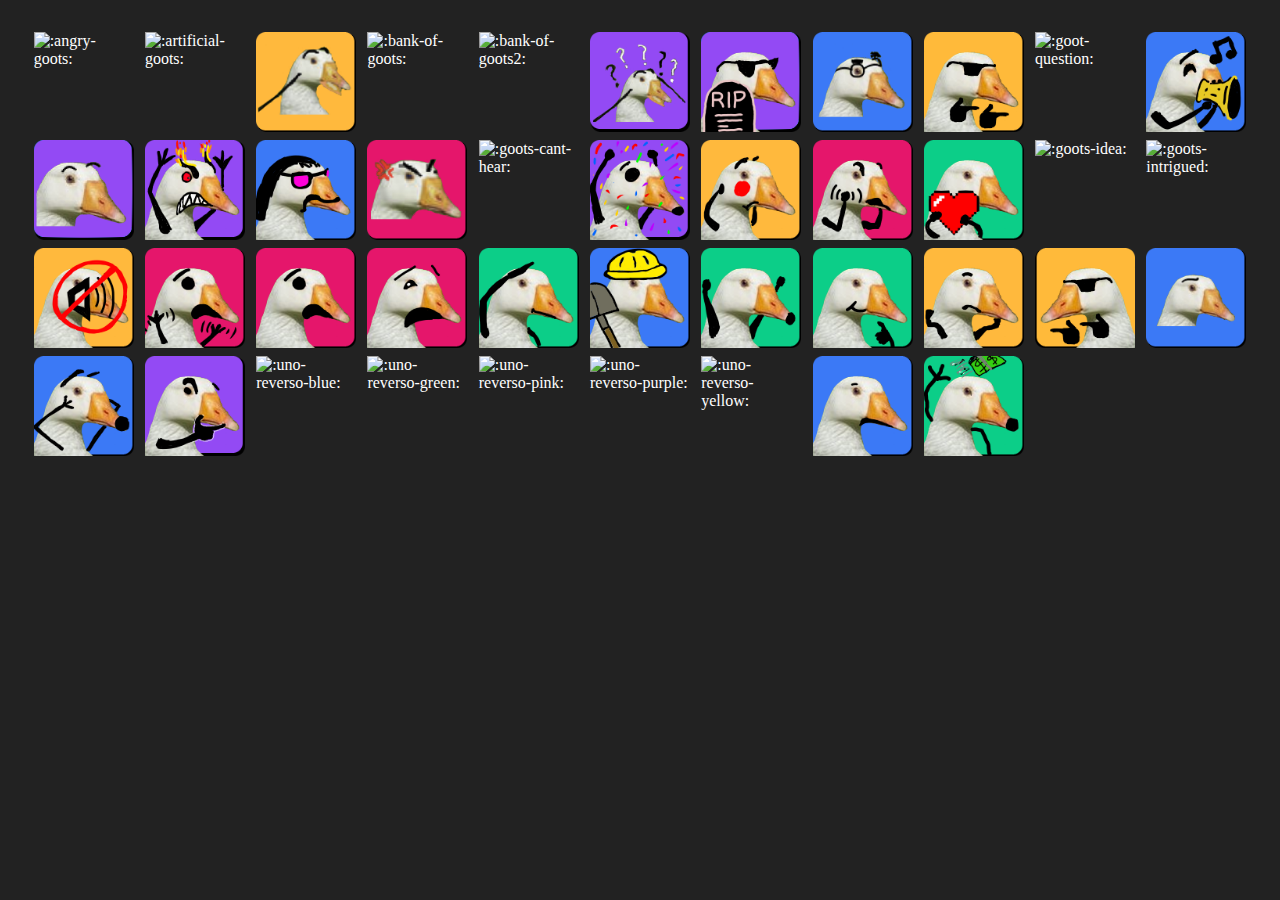
==== picker/index.html @ b7e682e3 "Add browser based goots picker" ====
<!DOCTYPE html>
<html lang="en">
<head>
	<link rel="stylesheet" href="style.css">
	<script src="script.js" defer></script>

	<title>Goots Gallery</title>
	<meta name="description" content="The ultimate goots viewing experience.">
</head>
<body>
<main>

<!--
Re-generate by running the following in the goots/ directory and pasting the result in here:
ls | sed -ne 's|\(.*\)\.\(.*\)|<img src="../goots/\1.\2" alt=":\1:" title=":\1:" height="128" width="128">|p' | pbcopy
-->

<img src="../goots/angry-goots.png" alt=":angry-goots:" title=":angry-goots:" height="128" width="128">
<img src="../goots/artificial-goots.png" alt=":artificial-goots:" title=":artificial-goots:" height="128" width="128">
<img src="../goots/audiogoots.png" alt=":audiogoots:" title=":audiogoots:" height="128" width="128">
<img src="../goots/bank-of-goots.png" alt=":bank-of-goots:" title=":bank-of-goots:" height="128" width="128">
<img src="../goots/bank-of-goots2.png" alt=":bank-of-goots2:" title=":bank-of-goots2:" height="128" width="128">
<img src="../goots/confu-goots.png" alt=":confu-goots:" title=":confu-goots:" height="128" width="128">
<img src="../goots/dead-code-goots.png" alt=":dead-code-goots:" title=":dead-code-goots:" height="128" width="128">
<img src="../goots/eugene-goots.png" alt=":eugene-goots:" title=":eugene-goots:" height="128" width="128">
<img src="../goots/fingie-goots.png" alt=":fingie-goots:" title=":fingie-goots:" height="128" width="128">
<img src="../goots/goot-question.png" alt=":goot-question:" title=":goot-question:" height="128" width="128">
<img src="../goots/goot-toot-toot.png" alt=":goot-toot-toot:" title=":goot-toot-toot:" height="128" width="128">
<img src="../goots/gootprised.png" alt=":gootprised:" title=":gootprised:" height="128" width="128">
<img src="../goots/gootrage.png" alt=":gootrage:" title=":gootrage:" height="128" width="128">
<img src="../goots/goots-80s-mullet-man.png" alt=":goots-80s-mullet-man:" title=":goots-80s-mullet-man:" height="128" width="128">
<img src="../goots/goots-angry.png" alt=":goots-angry:" title=":goots-angry:" height="128" width="128">
<img src="../goots/goots-cant-hear.png" alt=":goots-cant-hear:" title=":goots-cant-hear:" height="128" width="128">
<img src="../goots/goots-celebration.png" alt=":goots-celebration:" title=":goots-celebration:" height="128" width="128">
<img src="../goots/goots-embarassed.png" alt=":goots-embarassed:" title=":goots-embarassed:" height="128" width="128">
<img src="../goots/goots-fight.png" alt=":goots-fight:" title=":goots-fight:" height="128" width="128">
<img src="../goots/goots-heart.png" alt=":goots-heart:" title=":goots-heart:" height="128" width="128">
<img src="../goots/goots-idea.png" alt=":goots-idea:" title=":goots-idea:" height="128" width="128">
<img src="../goots/goots-intrigued.png" alt=":goots-intrigued:" title=":goots-intrigued:" height="128" width="128">
<img src="../goots/goots-no-audio.png" alt=":goots-no-audio:" title=":goots-no-audio:" height="128" width="128">
<img src="../goots/goots-no-no.png" alt=":goots-no-no:" title=":goots-no-no:" height="128" width="128">
<img src="../goots/goots-no.png" alt=":goots-no:" title=":goots-no:" height="128" width="128">
<img src="../goots/goots-oh-no.png" alt=":goots-oh-no:" title=":goots-oh-no:" height="128" width="128">
<img src="../goots/goots-salute.png" alt=":goots-salute:" title=":goots-salute:" height="128" width="128">
<img src="../goots/goots-working.png" alt=":goots-working:" title=":goots-working:" height="128" width="128">
<img src="../goots/goots-yay.png" alt=":goots-yay:" title=":goots-yay:" height="128" width="128">
<img src="../goots/goots-yes.png" alt=":goots-yes:" title=":goots-yes:" height="128" width="128">
<img src="../goots/gootshrug.png" alt=":gootshrug:" title=":gootshrug:" height="128" width="128">
<img src="../goots/gootsie-guns.png" alt=":gootsie-guns:" title=":gootsie-guns:" height="128" width="128">
<img src="../goots/neutro-goots.png" alt=":neutro-goots:" title=":neutro-goots:" height="128" width="128">
<img src="../goots/oh-my-gootness.png" alt=":oh-my-gootness:" title=":oh-my-gootness:" height="128" width="128">
<img src="../goots/thoots.png" alt=":thoots:" title=":thoots:" height="128" width="128">
<img src="../goots/uno-reverso-blue.png" alt=":uno-reverso-blue:" title=":uno-reverso-blue:" height="128" width="128">
<img src="../goots/uno-reverso-green.png" alt=":uno-reverso-green:" title=":uno-reverso-green:" height="128" width="128">
<img src="../goots/uno-reverso-pink.png" alt=":uno-reverso-pink:" title=":uno-reverso-pink:" height="128" width="128">
<img src="../goots/uno-reverso-purple.png" alt=":uno-reverso-purple:" title=":uno-reverso-purple:" height="128" width="128">
<img src="../goots/uno-reverso-yellow.png" alt=":uno-reverso-yellow:" title=":uno-reverso-yellow:" height="128" width="128">
<img src="../goots/wat-goots.png" alt=":wat-goots:" title=":wat-goots:" height="128" width="128">
<img src="../goots/yeets.png" alt=":yeets:" title=":yeets:" height="128" width="128">

</main>
</body>
</html>
---- picker/style.css ----
/*[ Config ]***************************************************************************************/

:root {
	/* size is the height/width to display geets at. */
	--size: 100px;
}


/*[ Reset ]****************************************************************************************/

*,
*::after,
*::before {
	border: 0;
	box-sizing: inherit;
	font-size: 100%;
	font-style: inherit;
	font-variant: none;
	margin: 0;
	padding: 0;
	overflow: visible;
	vertical-align: baseline;
	overscroll-behavior: contain;
}

html {
	-webkit-text-size-adjust: 100%;
	-webkit-tap-highlight-color: transparent;
}

main {
	display: block;
}


/*[ Toast Bar ]************************************************************************************/

#toast-bar {
	position: absolute;
	bottom: 1em;
	right: 2em;
}

#toast-bar p {
	color: #fff;
	background: rgba(0, 0, 0, .8);
	margin: .5em 0 0 auto;
	padding: .5em 1em;
	border-radius: 3px;
	width: fit-content;
	font-family: sans-serif;

	animation-duration: .25s;
	animation-name: animate-fade-in;
	animation-timing-function: ease-out;
}

@keyframes animate-fade-in {
	0%   { opacity: 0; }
	100% { opacity: 1; }
}


/*[ Main Style ]***********************************************************************************/

html {
	color: #fff;
	background: #222;
}

main {
	display: grid;
	grid-template-columns: repeat(auto-fill, minmax(var(--size), 1fr));
	grid-template-rows: repeat(auto-fill, minmax(var(--size), 1fr));
	place-items: center;
	padding: 2em;
	gap: .5em;
}

img {
	height: var(--size);
	width: var(--size);
	transition: transform .05s ease-in;
}

/* Only enable zoom hover with JS to make manually copying pasting goots easier. */
.js img:hover {
	transform: scale(1.3);
}
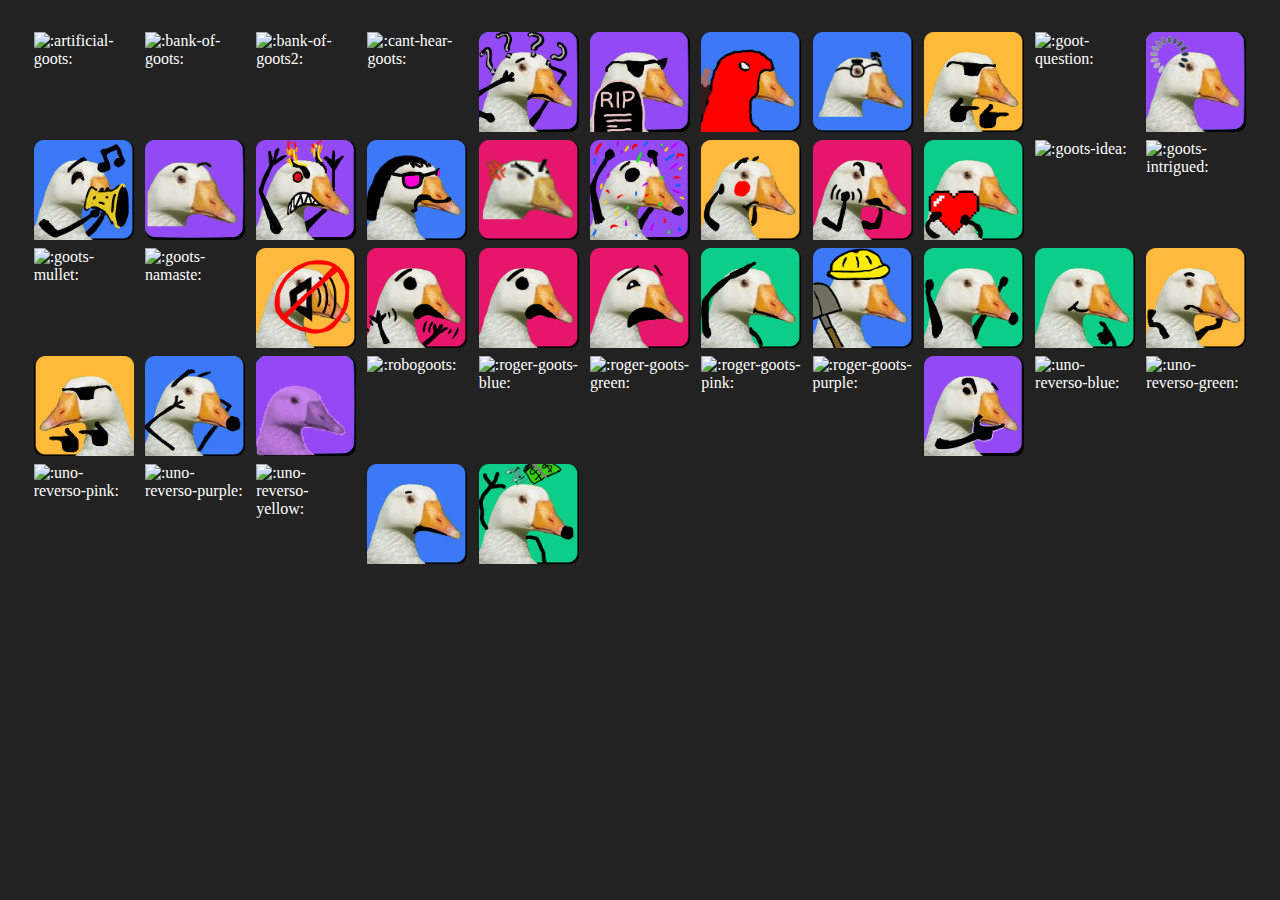
==== commit 44b1ce92: "Fix toast location from absolute to fixed" ====
--- a/picker/index.html
+++ b/picker/index.html
@@ -15,28 +15,30 @@
 ls | sed -ne 's|\(.*\)\.\(.*\)|<img src="../goots/\1.\2" alt=":\1:" title=":\1:" height="128" width="128">|p' | pbcopy
 -->
 
-<img src="../goots/angry-goots.png" alt=":angry-goots:" title=":angry-goots:" height="128" width="128">
 <img src="../goots/artificial-goots.png" alt=":artificial-goots:" title=":artificial-goots:" height="128" width="128">
-<img src="../goots/audiogoots.png" alt=":audiogoots:" title=":audiogoots:" height="128" width="128">
 <img src="../goots/bank-of-goots.png" alt=":bank-of-goots:" title=":bank-of-goots:" height="128" width="128">
 <img src="../goots/bank-of-goots2.png" alt=":bank-of-goots2:" title=":bank-of-goots2:" height="128" width="128">
-<img src="../goots/confu-goots.png" alt=":confu-goots:" title=":confu-goots:" height="128" width="128">
+<img src="../goots/cant-hear-goots.png" alt=":cant-hear-goots:" title=":cant-hear-goots:" height="128" width="128">
+<img src="../goots/confugoots.png" alt=":confugoots:" title=":confugoots:" height="128" width="128">
 <img src="../goots/dead-code-goots.png" alt=":dead-code-goots:" title=":dead-code-goots:" height="128" width="128">
+<img src="../goots/deadpool-goots.png" alt=":deadpool-goots:" title=":deadpool-goots:" height="128" width="128">
 <img src="../goots/eugene-goots.png" alt=":eugene-goots:" title=":eugene-goots:" height="128" width="128">
 <img src="../goots/fingie-goots.png" alt=":fingie-goots:" title=":fingie-goots:" height="128" width="128">
 <img src="../goots/goot-question.png" alt=":goot-question:" title=":goot-question:" height="128" width="128">
+<img src="../goots/goot-spinner.gif" alt=":goot-spinner:" title=":goot-spinner:" height="128" width="128">
 <img src="../goots/goot-toot-toot.png" alt=":goot-toot-toot:" title=":goot-toot-toot:" height="128" width="128">
 <img src="../goots/gootprised.png" alt=":gootprised:" title=":gootprised:" height="128" width="128">
 <img src="../goots/gootrage.png" alt=":gootrage:" title=":gootrage:" height="128" width="128">
 <img src="../goots/goots-80s-mullet-man.png" alt=":goots-80s-mullet-man:" title=":goots-80s-mullet-man:" height="128" width="128">
 <img src="../goots/goots-angry.png" alt=":goots-angry:" title=":goots-angry:" height="128" width="128">
-<img src="../goots/goots-cant-hear.png" alt=":goots-cant-hear:" title=":goots-cant-hear:" height="128" width="128">
 <img src="../goots/goots-celebration.png" alt=":goots-celebration:" title=":goots-celebration:" height="128" width="128">
 <img src="../goots/goots-embarassed.png" alt=":goots-embarassed:" title=":goots-embarassed:" height="128" width="128">
 <img src="../goots/goots-fight.png" alt=":goots-fight:" title=":goots-fight:" height="128" width="128">
 <img src="../goots/goots-heart.png" alt=":goots-heart:" title=":goots-heart:" height="128" width="128">
 <img src="../goots/goots-idea.png" alt=":goots-idea:" title=":goots-idea:" height="128" width="128">
 <img src="../goots/goots-intrigued.png" alt=":goots-intrigued:" title=":goots-intrigued:" height="128" width="128">
+<img src="../goots/goots-mullet.png" alt=":goots-mullet:" title=":goots-mullet:" height="128" width="128">
+<img src="../goots/goots-namaste.png" alt=":goots-namaste:" title=":goots-namaste:" height="128" width="128">
 <img src="../goots/goots-no-audio.png" alt=":goots-no-audio:" title=":goots-no-audio:" height="128" width="128">
 <img src="../goots/goots-no-no.png" alt=":goots-no-no:" title=":goots-no-no:" height="128" width="128">
 <img src="../goots/goots-no.png" alt=":goots-no:" title=":goots-no:" height="128" width="128">
@@ -47,8 +49,13 @@
 <img src="../goots/goots-yes.png" alt=":goots-yes:" title=":goots-yes:" height="128" width="128">
 <img src="../goots/gootshrug.png" alt=":gootshrug:" title=":gootshrug:" height="128" width="128">
 <img src="../goots/gootsie-guns.png" alt=":gootsie-guns:" title=":gootsie-guns:" height="128" width="128">
-<img src="../goots/neutro-goots.png" alt=":neutro-goots:" title=":neutro-goots:" height="128" width="128">
 <img src="../goots/oh-my-gootness.png" alt=":oh-my-gootness:" title=":oh-my-gootness:" height="128" width="128">
+<img src="../goots/party-goots.gif" alt=":party-goots:" title=":party-goots:" height="128" width="128">
+<img src="../goots/robogoots.png" alt=":robogoots:" title=":robogoots:" height="128" width="128">
+<img src="../goots/roger-goots-blue.png" alt=":roger-goots-blue:" title=":roger-goots-blue:" height="128" width="128">
+<img src="../goots/roger-goots-green.png" alt=":roger-goots-green:" title=":roger-goots-green:" height="128" width="128">
+<img src="../goots/roger-goots-pink.png" alt=":roger-goots-pink:" title=":roger-goots-pink:" height="128" width="128">
+<img src="../goots/roger-goots-purple.png" alt=":roger-goots-purple:" title=":roger-goots-purple:" height="128" width="128">
 <img src="../goots/thoots.png" alt=":thoots:" title=":thoots:" height="128" width="128">
 <img src="../goots/uno-reverso-blue.png" alt=":uno-reverso-blue:" title=":uno-reverso-blue:" height="128" width="128">
 <img src="../goots/uno-reverso-green.png" alt=":uno-reverso-green:" title=":uno-reverso-green:" height="128" width="128">
--- a/picker/style.css
+++ b/picker/style.css
@@ -36,7 +36,10 @@
 /*[ Toast Bar ]************************************************************************************/
 
 #toast-bar {
-	position: absolute;
+	position: fixed;
+	display: flex;
+	flex-direction: column;
+	width: calc(100% - 3em);
 	bottom: 1em;
 	right: 2em;
 }
@@ -45,6 +48,8 @@
 	color: #fff;
 	background: rgba(0, 0, 0, .8);
 	margin: .5em 0 0 auto;
+	align-self: flex-end;
+	margin-top: .5em;
 	padding: .5em 1em;
 	border-radius: 3px;
 	width: fit-content;
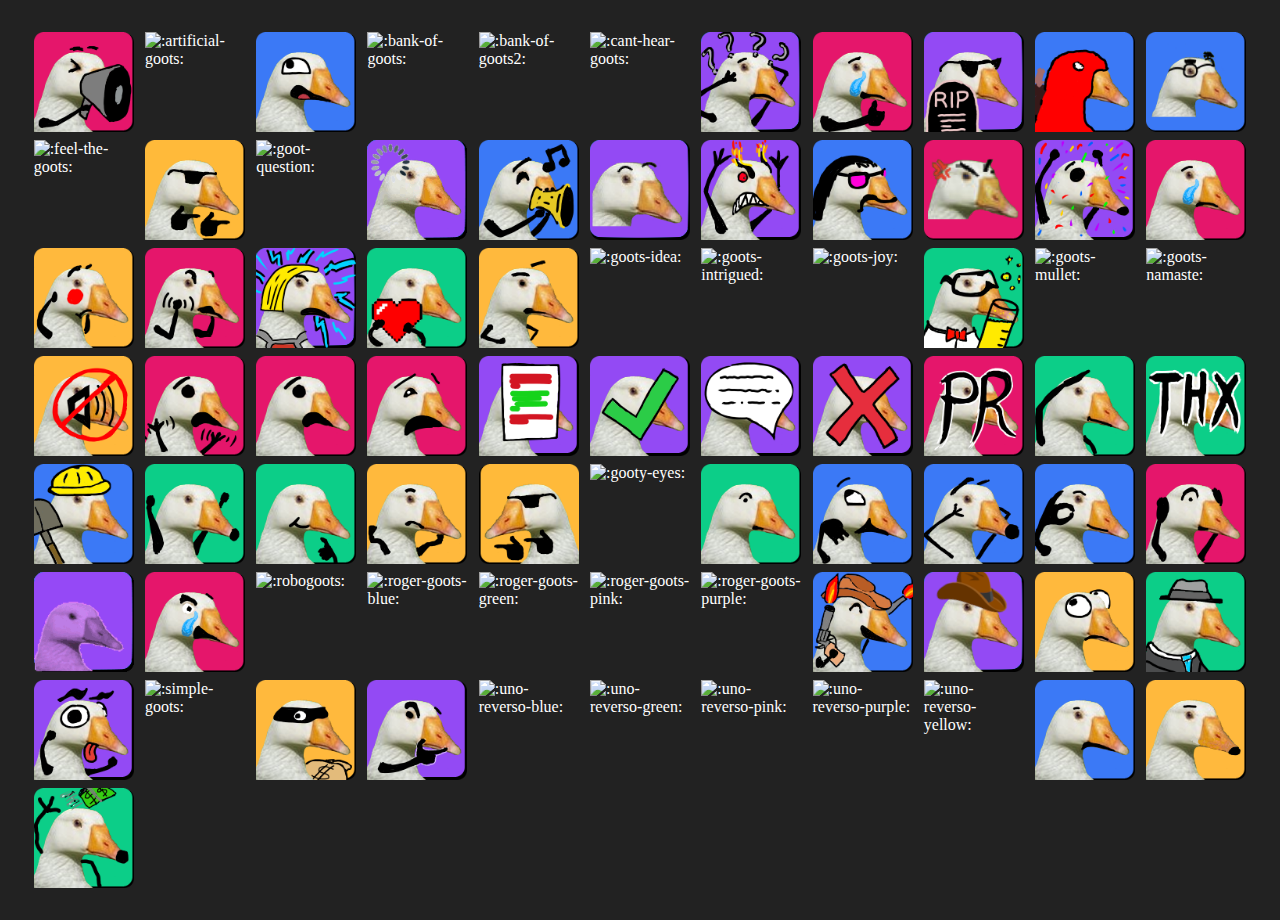
==== commit 6b64b76d: "Automatic Asset Rebuild" ====
--- a/picker/index.html
+++ b/picker/index.html
@@ -1,4 +1,5 @@
 <!DOCTYPE html>
+<!-- THIS FILE AUTOMATICALLY GENERATED BY ../build.py -->
 <html lang="en">
 <head>
 	<link rel="stylesheet" href="style.css">
@@ -10,60 +11,84 @@
 <body>
 <main>
 
-<!--
-Re-generate by running the following in the goots/ directory and pasting the result in here:
-ls | sed -ne 's|\(.*\)\.\(.*\)|<img src="../goots/\1.\2" alt=":\1:" title=":\1:" height="128" width="128">|p' | pbcopy
--->
-
-<img src="../goots/artificial-goots.png" alt=":artificial-goots:" title=":artificial-goots:" height="128" width="128">
-<img src="../goots/bank-of-goots.png" alt=":bank-of-goots:" title=":bank-of-goots:" height="128" width="128">
-<img src="../goots/bank-of-goots2.png" alt=":bank-of-goots2:" title=":bank-of-goots2:" height="128" width="128">
-<img src="../goots/cant-hear-goots.png" alt=":cant-hear-goots:" title=":cant-hear-goots:" height="128" width="128">
-<img src="../goots/confugoots.png" alt=":confugoots:" title=":confugoots:" height="128" width="128">
-<img src="../goots/dead-code-goots.png" alt=":dead-code-goots:" title=":dead-code-goots:" height="128" width="128">
-<img src="../goots/deadpool-goots.png" alt=":deadpool-goots:" title=":deadpool-goots:" height="128" width="128">
-<img src="../goots/eugene-goots.png" alt=":eugene-goots:" title=":eugene-goots:" height="128" width="128">
-<img src="../goots/fingie-goots.png" alt=":fingie-goots:" title=":fingie-goots:" height="128" width="128">
-<img src="../goots/goot-question.png" alt=":goot-question:" title=":goot-question:" height="128" width="128">
-<img src="../goots/goot-spinner.gif" alt=":goot-spinner:" title=":goot-spinner:" height="128" width="128">
-<img src="../goots/goot-toot-toot.png" alt=":goot-toot-toot:" title=":goot-toot-toot:" height="128" width="128">
-<img src="../goots/gootprised.png" alt=":gootprised:" title=":gootprised:" height="128" width="128">
-<img src="../goots/gootrage.png" alt=":gootrage:" title=":gootrage:" height="128" width="128">
-<img src="../goots/goots-80s-mullet-man.png" alt=":goots-80s-mullet-man:" title=":goots-80s-mullet-man:" height="128" width="128">
-<img src="../goots/goots-angry.png" alt=":goots-angry:" title=":goots-angry:" height="128" width="128">
-<img src="../goots/goots-celebration.png" alt=":goots-celebration:" title=":goots-celebration:" height="128" width="128">
-<img src="../goots/goots-embarassed.png" alt=":goots-embarassed:" title=":goots-embarassed:" height="128" width="128">
-<img src="../goots/goots-fight.png" alt=":goots-fight:" title=":goots-fight:" height="128" width="128">
-<img src="../goots/goots-heart.png" alt=":goots-heart:" title=":goots-heart:" height="128" width="128">
-<img src="../goots/goots-idea.png" alt=":goots-idea:" title=":goots-idea:" height="128" width="128">
-<img src="../goots/goots-intrigued.png" alt=":goots-intrigued:" title=":goots-intrigued:" height="128" width="128">
-<img src="../goots/goots-mullet.png" alt=":goots-mullet:" title=":goots-mullet:" height="128" width="128">
-<img src="../goots/goots-namaste.png" alt=":goots-namaste:" title=":goots-namaste:" height="128" width="128">
-<img src="../goots/goots-no-audio.png" alt=":goots-no-audio:" title=":goots-no-audio:" height="128" width="128">
-<img src="../goots/goots-no-no.png" alt=":goots-no-no:" title=":goots-no-no:" height="128" width="128">
-<img src="../goots/goots-no.png" alt=":goots-no:" title=":goots-no:" height="128" width="128">
-<img src="../goots/goots-oh-no.png" alt=":goots-oh-no:" title=":goots-oh-no:" height="128" width="128">
-<img src="../goots/goots-salute.png" alt=":goots-salute:" title=":goots-salute:" height="128" width="128">
-<img src="../goots/goots-working.png" alt=":goots-working:" title=":goots-working:" height="128" width="128">
-<img src="../goots/goots-yay.png" alt=":goots-yay:" title=":goots-yay:" height="128" width="128">
-<img src="../goots/goots-yes.png" alt=":goots-yes:" title=":goots-yes:" height="128" width="128">
-<img src="../goots/gootshrug.png" alt=":gootshrug:" title=":gootshrug:" height="128" width="128">
-<img src="../goots/gootsie-guns.png" alt=":gootsie-guns:" title=":gootsie-guns:" height="128" width="128">
-<img src="../goots/oh-my-gootness.png" alt=":oh-my-gootness:" title=":oh-my-gootness:" height="128" width="128">
-<img src="../goots/party-goots.gif" alt=":party-goots:" title=":party-goots:" height="128" width="128">
-<img src="../goots/robogoots.png" alt=":robogoots:" title=":robogoots:" height="128" width="128">
-<img src="../goots/roger-goots-blue.png" alt=":roger-goots-blue:" title=":roger-goots-blue:" height="128" width="128">
-<img src="../goots/roger-goots-green.png" alt=":roger-goots-green:" title=":roger-goots-green:" height="128" width="128">
-<img src="../goots/roger-goots-pink.png" alt=":roger-goots-pink:" title=":roger-goots-pink:" height="128" width="128">
-<img src="../goots/roger-goots-purple.png" alt=":roger-goots-purple:" title=":roger-goots-purple:" height="128" width="128">
-<img src="../goots/thoots.png" alt=":thoots:" title=":thoots:" height="128" width="128">
-<img src="../goots/uno-reverso-blue.png" alt=":uno-reverso-blue:" title=":uno-reverso-blue:" height="128" width="128">
-<img src="../goots/uno-reverso-green.png" alt=":uno-reverso-green:" title=":uno-reverso-green:" height="128" width="128">
-<img src="../goots/uno-reverso-pink.png" alt=":uno-reverso-pink:" title=":uno-reverso-pink:" height="128" width="128">
-<img src="../goots/uno-reverso-purple.png" alt=":uno-reverso-purple:" title=":uno-reverso-purple:" height="128" width="128">
-<img src="../goots/uno-reverso-yellow.png" alt=":uno-reverso-yellow:" title=":uno-reverso-yellow:" height="128" width="128">
-<img src="../goots/wat-goots.png" alt=":wat-goots:" title=":wat-goots:" height="128" width="128">
-<img src="../goots/yeets.png" alt=":yeets:" title=":yeets:" height="128" width="128">
+<img src="../goots/announceoots.png" alt=":announceoots:" title=":announceoots:">
+<img src="../goots/artificial-goots.png" alt=":artificial-goots:" title=":artificial-goots:">
+<img src="../goots/awesome-goots.png" alt=":awesome-goots:" title=":awesome-goots:">
+<img src="../goots/bank-of-goots.png" alt=":bank-of-goots:" title=":bank-of-goots:">
+<img src="../goots/bank-of-goots2.png" alt=":bank-of-goots2:" title=":bank-of-goots2:">
+<img src="../goots/cant-hear-goots.png" alt=":cant-hear-goots:" title=":cant-hear-goots:">
+<img src="../goots/confugoots.png" alt=":confugoots:" title=":confugoots:">
+<img src="../goots/cry-thumbs-up.png" alt=":cry-thumbs-up:" title=":cry-thumbs-up:">
+<img src="../goots/dead-code-goots.png" alt=":dead-code-goots:" title=":dead-code-goots:">
+<img src="../goots/deadpool-goots.png" alt=":deadpool-goots:" title=":deadpool-goots:">
+<img src="../goots/eugene-goots.png" alt=":eugene-goots:" title=":eugene-goots:">
+<img src="../goots/feel-the-goots.png" alt=":feel-the-goots:" title=":feel-the-goots:">
+<img src="../goots/fingie-goots.png" alt=":fingie-goots:" title=":fingie-goots:">
+<img src="../goots/goot-question.png" alt=":goot-question:" title=":goot-question:">
+<img src="../goots/goot-spinner.gif" alt=":goot-spinner:" title=":goot-spinner:">
+<img src="../goots/goot-toot-toot.png" alt=":goot-toot-toot:" title=":goot-toot-toot:">
+<img src="../goots/gootprised.png" alt=":gootprised:" title=":gootprised:">
+<img src="../goots/gootrage.png" alt=":gootrage:" title=":gootrage:">
+<img src="../goots/goots-80s-mullet-man.png" alt=":goots-80s-mullet-man:" title=":goots-80s-mullet-man:">
+<img src="../goots/goots-angry.png" alt=":goots-angry:" title=":goots-angry:">
+<img src="../goots/goots-celebration.png" alt=":goots-celebration:" title=":goots-celebration:">
+<img src="../goots/goots-cry.png" alt=":goots-cry:" title=":goots-cry:">
+<img src="../goots/goots-embarassed.png" alt=":goots-embarassed:" title=":goots-embarassed:">
+<img src="../goots/goots-fight.png" alt=":goots-fight:" title=":goots-fight:">
+<img src="../goots/goots-has-the-power.png" alt=":goots-has-the-power:" title=":goots-has-the-power:">
+<img src="../goots/goots-heart.png" alt=":goots-heart:" title=":goots-heart:">
+<img src="../goots/goots-huh.png" alt=":goots-huh:" title=":goots-huh:">
+<img src="../goots/goots-idea.png" alt=":goots-idea:" title=":goots-idea:">
+<img src="../goots/goots-intrigued.png" alt=":goots-intrigued:" title=":goots-intrigued:">
+<img src="../goots/goots-joy.png" alt=":goots-joy:" title=":goots-joy:">
+<img src="../goots/goots-lab.png" alt=":goots-lab:" title=":goots-lab:">
+<img src="../goots/goots-mullet.png" alt=":goots-mullet:" title=":goots-mullet:">
+<img src="../goots/goots-namaste.png" alt=":goots-namaste:" title=":goots-namaste:">
+<img src="../goots/goots-no-audio.png" alt=":goots-no-audio:" title=":goots-no-audio:">
+<img src="../goots/goots-no-no.png" alt=":goots-no-no:" title=":goots-no-no:">
+<img src="../goots/goots-no.png" alt=":goots-no:" title=":goots-no:">
+<img src="../goots/goots-oh-no.png" alt=":goots-oh-no:" title=":goots-oh-no:">
+<img src="../goots/goots-pr-changes.png" alt=":goots-pr-changes:" title=":goots-pr-changes:">
+<img src="../goots/goots-pr-check.png" alt=":goots-pr-check:" title=":goots-pr-check:">
+<img src="../goots/goots-pr-comments.png" alt=":goots-pr-comments:" title=":goots-pr-comments:">
+<img src="../goots/goots-pr-x.png" alt=":goots-pr-x:" title=":goots-pr-x:">
+<img src="../goots/goots-pr.png" alt=":goots-pr:" title=":goots-pr:">
+<img src="../goots/goots-salute.png" alt=":goots-salute:" title=":goots-salute:">
+<img src="../goots/goots-thx.png" alt=":goots-thx:" title=":goots-thx:">
+<img src="../goots/goots-working.png" alt=":goots-working:" title=":goots-working:">
+<img src="../goots/goots-yay.png" alt=":goots-yay:" title=":goots-yay:">
+<img src="../goots/goots-yes.png" alt=":goots-yes:" title=":goots-yes:">
+<img src="../goots/gootshrug.png" alt=":gootshrug:" title=":gootshrug:">
+<img src="../goots/gootsie-guns.png" alt=":gootsie-guns:" title=":gootsie-guns:">
+<img src="../goots/gooty-eyes.png" alt=":gooty-eyes:" title=":gooty-eyes:">
+<img src="../goots/kalmoots.png" alt=":kalmoots:" title=":kalmoots:">
+<img src="../goots/oh-goots.png" alt=":oh-goots:" title=":oh-goots:">
+<img src="../goots/oh-my-gootness.png" alt=":oh-my-gootness:" title=":oh-my-gootness:">
+<img src="../goots/ok-goots.png" alt=":ok-goots:" title=":ok-goots:">
+<img src="../goots/pani-goots.png" alt=":pani-goots:" title=":pani-goots:">
+<img src="../goots/party-goots.gif" alt=":party-goots:" title=":party-goots:">
+<img src="../goots/ragin-goots-tears.png" alt=":ragin-goots-tears:" title=":ragin-goots-tears:">
+<img src="../goots/robogoots.png" alt=":robogoots:" title=":robogoots:">
+<img src="../goots/roger-goots-blue.png" alt=":roger-goots-blue:" title=":roger-goots-blue:">
+<img src="../goots/roger-goots-green.png" alt=":roger-goots-green:" title=":roger-goots-green:">
+<img src="../goots/roger-goots-pink.png" alt=":roger-goots-pink:" title=":roger-goots-pink:">
+<img src="../goots/roger-goots-purple.png" alt=":roger-goots-purple:" title=":roger-goots-purple:">
+<img src="../goots/rootin-tootin-gootin-shootin.png" alt=":rootin-tootin-gootin-shootin:" title=":rootin-tootin-gootin-shootin:">
+<img src="../goots/rootin-tootin-gootin.png" alt=":rootin-tootin-gootin:" title=":rootin-tootin-gootin:">
+<img src="../goots/shifty-goots.png" alt=":shifty-goots:" title=":shifty-goots:">
+<img src="../goots/ship-it-goots.png" alt=":ship-it-goots:" title=":ship-it-goots:">
+<img src="../goots/sillioots.png" alt=":sillioots:" title=":sillioots:">
+<img src="../goots/simple-goots.png" alt=":simple-goots:" title=":simple-goots:">
+<img src="../goots/thievin-goots.png" alt=":thievin-goots:" title=":thievin-goots:">
+<img src="../goots/thoots.png" alt=":thoots:" title=":thoots:">
+<img src="../goots/uno-reverso-blue.png" alt=":uno-reverso-blue:" title=":uno-reverso-blue:">
+<img src="../goots/uno-reverso-green.png" alt=":uno-reverso-green:" title=":uno-reverso-green:">
+<img src="../goots/uno-reverso-pink.png" alt=":uno-reverso-pink:" title=":uno-reverso-pink:">
+<img src="../goots/uno-reverso-purple.png" alt=":uno-reverso-purple:" title=":uno-reverso-purple:">
+<img src="../goots/uno-reverso-yellow.png" alt=":uno-reverso-yellow:" title=":uno-reverso-yellow:">
+<img src="../goots/wat-goots.png" alt=":wat-goots:" title=":wat-goots:">
+<img src="../goots/wat-goots2.png" alt=":wat-goots2:" title=":wat-goots2:">
+<img src="../goots/yeets.png" alt=":yeets:" title=":yeets:">
 
 </main>
 </body>
--- a/picker/style.css
+++ b/picker/style.css
@@ -49,7 +49,6 @@
 	background: rgba(0, 0, 0, .8);
 	margin: .5em 0 0 auto;
 	align-self: flex-end;
-	margin-top: .5em;
 	padding: .5em 1em;
 	border-radius: 3px;
 	width: fit-content;
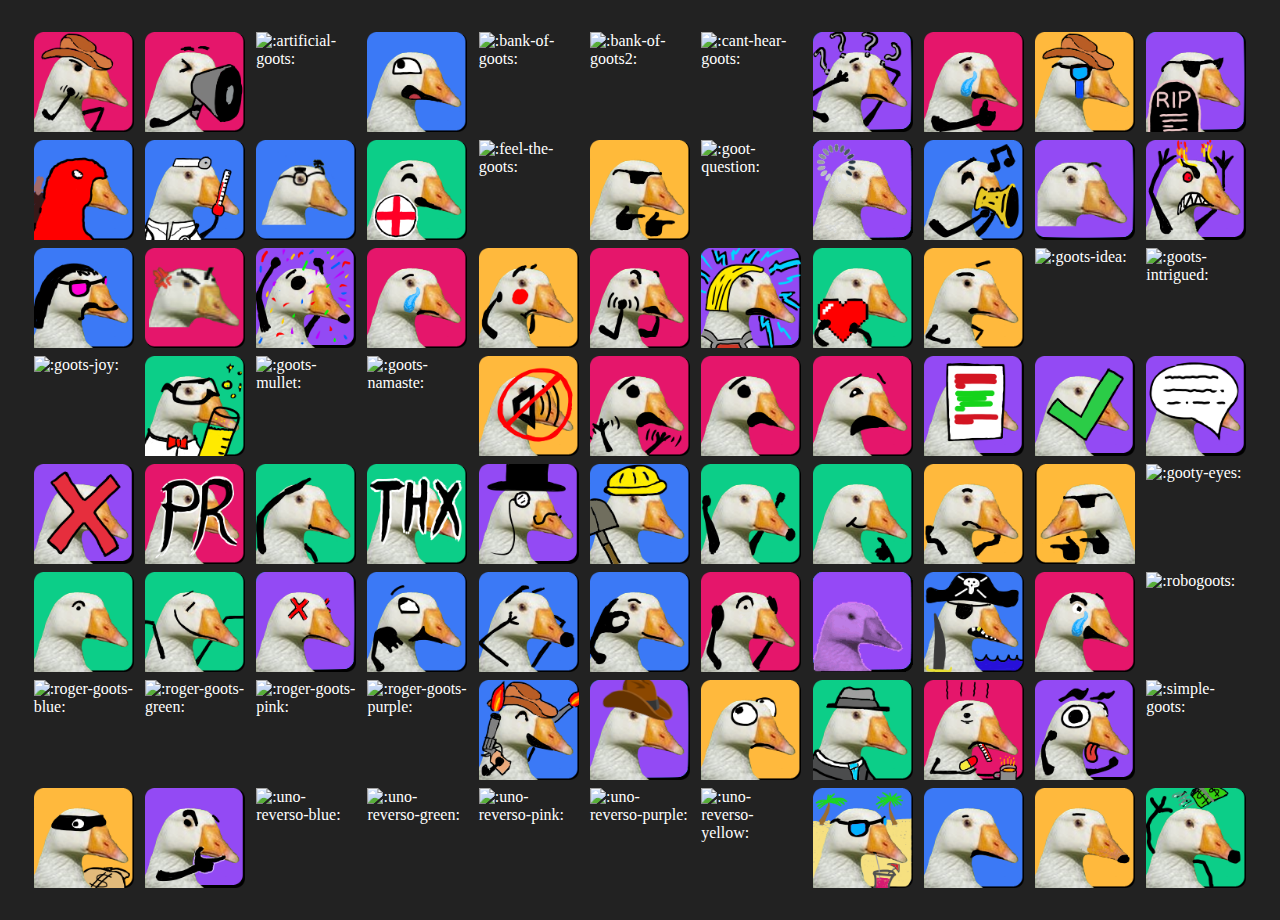
==== commit 88c1aba0: "Automatic Asset Rebuild" ====
--- a/picker/index.html
+++ b/picker/index.html
@@ -11,6 +11,7 @@
 <body>
 <main>
 
+<img src="../goots/aint-room-goots.png" alt=":aint-room-goots:" title=":aint-room-goots:">
 <img src="../goots/announceoots.png" alt=":announceoots:" title=":announceoots:">
 <img src="../goots/artificial-goots.png" alt=":artificial-goots:" title=":artificial-goots:">
 <img src="../goots/awesome-goots.png" alt=":awesome-goots:" title=":awesome-goots:">
@@ -19,9 +20,12 @@
 <img src="../goots/cant-hear-goots.png" alt=":cant-hear-goots:" title=":cant-hear-goots:">
 <img src="../goots/confugoots.png" alt=":confugoots:" title=":confugoots:">
 <img src="../goots/cry-thumbs-up.png" alt=":cry-thumbs-up:" title=":cry-thumbs-up:">
+<img src="../goots/crying-cool-cowboy-goots.png" alt=":crying-cool-cowboy-goots:" title=":crying-cool-cowboy-goots:">
 <img src="../goots/dead-code-goots.png" alt=":dead-code-goots:" title=":dead-code-goots:">
 <img src="../goots/deadpool-goots.png" alt=":deadpool-goots:" title=":deadpool-goots:">
+<img src="../goots/doctor-goots.png" alt=":doctor-goots:" title=":doctor-goots:">
 <img src="../goots/eugene-goots.png" alt=":eugene-goots:" title=":eugene-goots:">
+<img src="../goots/feel-better-goots.png" alt=":feel-better-goots:" title=":feel-better-goots:">
 <img src="../goots/feel-the-goots.png" alt=":feel-the-goots:" title=":feel-the-goots:">
 <img src="../goots/fingie-goots.png" alt=":fingie-goots:" title=":fingie-goots:">
 <img src="../goots/goot-question.png" alt=":goot-question:" title=":goot-question:">
@@ -55,6 +59,7 @@
 <img src="../goots/goots-pr.png" alt=":goots-pr:" title=":goots-pr:">
 <img src="../goots/goots-salute.png" alt=":goots-salute:" title=":goots-salute:">
 <img src="../goots/goots-thx.png" alt=":goots-thx:" title=":goots-thx:">
+<img src="../goots/goots-tophat.png" alt=":goots-tophat:" title=":goots-tophat:">
 <img src="../goots/goots-working.png" alt=":goots-working:" title=":goots-working:">
 <img src="../goots/goots-yay.png" alt=":goots-yay:" title=":goots-yay:">
 <img src="../goots/goots-yes.png" alt=":goots-yes:" title=":goots-yes:">
@@ -62,11 +67,14 @@
 <img src="../goots/gootsie-guns.png" alt=":gootsie-guns:" title=":gootsie-guns:">
 <img src="../goots/gooty-eyes.png" alt=":gooty-eyes:" title=":gooty-eyes:">
 <img src="../goots/kalmoots.png" alt=":kalmoots:" title=":kalmoots:">
+<img src="../goots/looks-goots-to-me.png" alt=":looks-goots-to-me:" title=":looks-goots-to-me:">
+<img src="../goots/offboard-goots.png" alt=":offboard-goots:" title=":offboard-goots:">
 <img src="../goots/oh-goots.png" alt=":oh-goots:" title=":oh-goots:">
 <img src="../goots/oh-my-gootness.png" alt=":oh-my-gootness:" title=":oh-my-gootness:">
 <img src="../goots/ok-goots.png" alt=":ok-goots:" title=":ok-goots:">
 <img src="../goots/pani-goots.png" alt=":pani-goots:" title=":pani-goots:">
 <img src="../goots/party-goots.gif" alt=":party-goots:" title=":party-goots:">
+<img src="../goots/piratoots.png" alt=":piratoots:" title=":piratoots:">
 <img src="../goots/ragin-goots-tears.png" alt=":ragin-goots-tears:" title=":ragin-goots-tears:">
 <img src="../goots/robogoots.png" alt=":robogoots:" title=":robogoots:">
 <img src="../goots/roger-goots-blue.png" alt=":roger-goots-blue:" title=":roger-goots-blue:">
@@ -77,6 +85,7 @@
 <img src="../goots/rootin-tootin-gootin.png" alt=":rootin-tootin-gootin:" title=":rootin-tootin-gootin:">
 <img src="../goots/shifty-goots.png" alt=":shifty-goots:" title=":shifty-goots:">
 <img src="../goots/ship-it-goots.png" alt=":ship-it-goots:" title=":ship-it-goots:">
+<img src="../goots/sickoots.png" alt=":sickoots:" title=":sickoots:">
 <img src="../goots/sillioots.png" alt=":sillioots:" title=":sillioots:">
 <img src="../goots/simple-goots.png" alt=":simple-goots:" title=":simple-goots:">
 <img src="../goots/thievin-goots.png" alt=":thievin-goots:" title=":thievin-goots:">
@@ -86,6 +95,7 @@
 <img src="../goots/uno-reverso-pink.png" alt=":uno-reverso-pink:" title=":uno-reverso-pink:">
 <img src="../goots/uno-reverso-purple.png" alt=":uno-reverso-purple:" title=":uno-reverso-purple:">
 <img src="../goots/uno-reverso-yellow.png" alt=":uno-reverso-yellow:" title=":uno-reverso-yellow:">
+<img src="../goots/vacatioots.png" alt=":vacatioots:" title=":vacatioots:">
 <img src="../goots/wat-goots.png" alt=":wat-goots:" title=":wat-goots:">
 <img src="../goots/wat-goots2.png" alt=":wat-goots2:" title=":wat-goots2:">
 <img src="../goots/yeets.png" alt=":yeets:" title=":yeets:">
